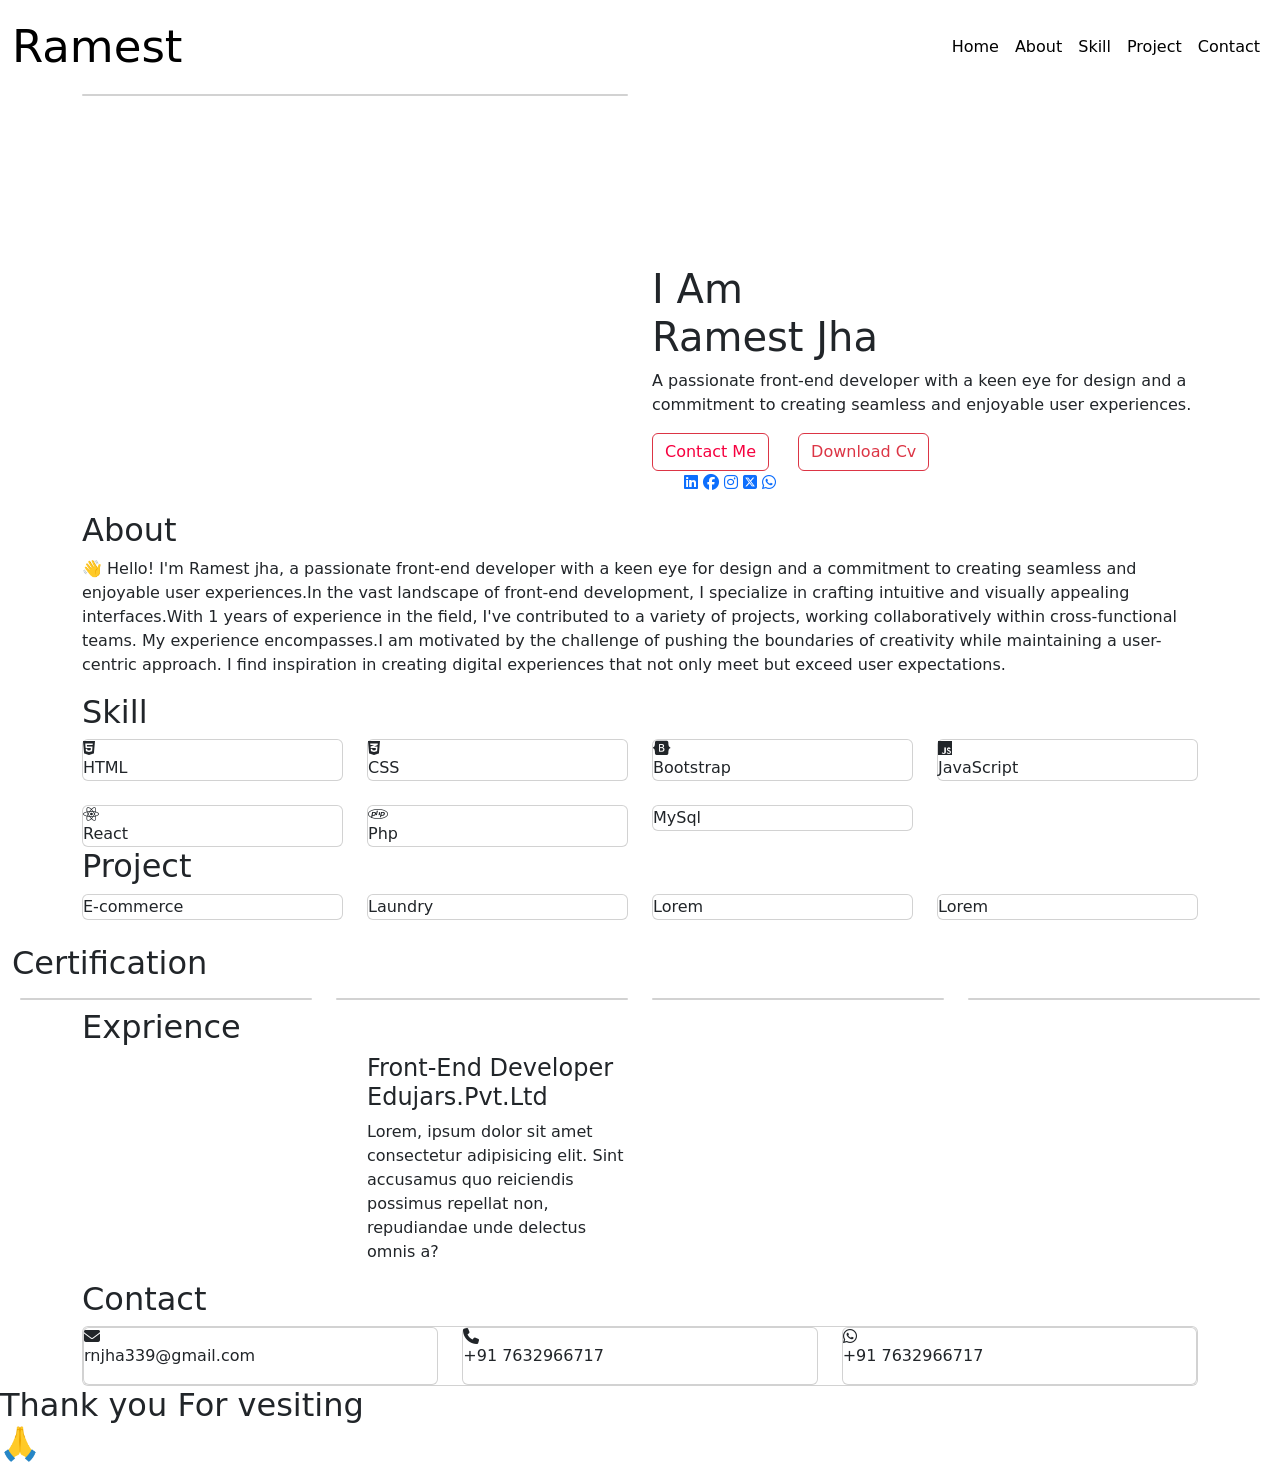
==== index.html @ 12119dc7 "first commit" ====
<!DOCTYPE html>
<html lang="en">
  <head>
    <!-- Required meta tags -->
    <meta charset="utf-8" />
    <meta name="viewport" content="width=device-width, initial-scale=1" />

    <!-- Bootstrap CSS -->
    <link
      href="https://cdn.jsdelivr.net/npm/bootstrap@5.0.2/dist/css/bootstrap.min.css"
      rel="stylesheet"
      integrity="sha384-EVSTQN3/azprG1Anm3QDgpJLIm9Nao0Yz1ztcQTwFspd3yD65VohhpuuCOmLASjC"
      crossorigin="anonymous"
    />
    <link rel="preconnect" href="https://fonts.googleapis.com" />
    <link rel="preconnect" href="https://fonts.gstatic.com" crossorigin />
    <link
      href="https://fonts.googleapis.com/css2?family=Playfair+Display:wght@500&family=Poppins:wght@200&display=swap"
      rel="stylesheet"
    />
    <link rel="stylesheet" href="/portfolio/style.css" />
    <link
      rel="stylesheet"
      href="https://cdnjs.cloudflare.com/ajax/libs/font-awesome/6.4.2/css/all.min.css"
    />
    <title>Portfolio</title>
  </head>
  <body>
    <!--Navbar start-->
    <div class="container-fluid p-0">
      <nav class="navbar navbar-expand-lg">
        <div class="container-fluid">
          <a style="font-size: 5vh" class="navbar-brand" href="#">Ramest</a>
          <button
            style="background-color: red"
            class="navbar-toggler"
            type="button"
            data-bs-toggle="collapse"
            data-bs-target="#navbarNav"
            aria-controls="navbarNav"
            aria-expanded="false"
            aria-label="Toggle navigation"
          >
            <span class="navbar-toggler-icon"></span>
          </button>
          <div class="collapse navbar-collapse" id="navbarNav">
            <ul class="navbar-nav ms-auto">
              <li class="nav-item">
                <a class="nav-link active" aria-current="page" href="#">Home</a>
              </li>
              <li class="nav-item">
                <a class="nav-link active" href="#about">About</a>
              </li>
              <li class="nav-item">
                <a class="nav-link active" href="#skill">Skill</a>
              </li>
              <li class="nav-item">
                <a class="nav-link active" href="#project">Project</a>
              </li>
              <li class="nav-item">
                <a class="nav-link active" href="#contact">Contact</a>
              </li>
            </ul>
          </div>
        </div>
      </nav>
      <!--Header start-->
      <div class="container header">
        <div class="row">
          <div class="col-sm-6">
            <div class="card">
              <img src="/portfolio/img1.png" alt="" />
            </div>
          </div>
          <div class="col-sm-6 col-sm-6" style="margin-top: 15%">
            <h1>
              I Am <br />
              <span>Ramest Jha</span>
            </h1>
            <p>
              A passionate front-end developer with a keen eye for design and a
              commitment to creating seamless and enjoyable user experiences.
            </p>
            <div class="btn border-danger text-danger me-4">
              <a
                href="tel:+91 7632966717"
                style="color: #f6003f; text-decoration: none"
                >Contact Me</a
              >
            </div>
            <div class="btn border-danger text-danger">Download Cv</div>

            <div>
              <ul>
                <a href="https://www.linkedin.com/in/ramest-jha-3566b7236/">
                  <i class="fa-brands fa-linkedin"></i
                ></a>
                <a href="https://www.facebook.com/Ohgod5/"
                  ><i class="fa-brands fa-facebook"></i
                ></a>
                <a href="https://www.instagram.com/ramest_jha/"
                  ><i class="fa-brands fa-instagram"></i
                ></a>
                <a href="https://twitter.com/Ramest_jha"
                  ><i class="fa-brands fa-square-x-twitter"></i
                ></a>
                <a
                  href="https://api.whatsapp.com/send?phone=7632966717&text= 🙏
                   Hii, i am Ramest jha. How can i help you "
                  ><i class="fa-brands fa-whatsapp"></i
                ></a>
              </ul>
            </div>
          </div>
        </div>
      </div>
      <!--Header end-->
      <!--About Start-->
      <div class="container" id="about">
        <h2>About</h2>
        <p>
          👋 Hello! I'm Ramest jha, a passionate front-end developer with a keen
          eye for design and a commitment to creating seamless and enjoyable
          user experiences.In the vast landscape of front-end development, I
          specialize in crafting intuitive and visually appealing
          interfaces.With 1 years of experience in the field, I've contributed
          to a variety of projects, working collaboratively within
          cross-functional teams. My experience encompasses.I am motivated by
          the challenge of pushing the boundaries of creativity while
          maintaining a user-centric approach. I find inspiration in creating
          digital experiences that not only meet but exceed user expectations.
        </p>
      </div>
      <!-- About End-->

      <div class="container skill" id="skill">
        <h2>Skill</h2>
        <div class="row">
          <div class="col-sm-3">
            <div class="card"><i class="fa-brands fa-html5"></i>HTML</div>
          </div>
          <div class="col-sm-3">
            <div class="card"><i class="fa-brands fa-css3-alt"></i>CSS</div>
          </div>
          <div class="col-sm-3">
            <div class="card">
              <i class="fa-brands fa-bootstrap"></i>Bootstrap
            </div>
          </div>
          <div class="col-sm-3">
            <div class="card"><i class="fa-brands fa-js"></i>JavaScript</div>
          </div>
        </div>
        <br />
        <div class="row">
          <div class="col-sm-3">
            <div class="card"><i class="fa-brands fa-react"></i>React</div>
          </div>
          <div class="col-sm-3">
            <div class="card"><i class="fa-brands fa-php"></i>Php</div>
          </div>
          <div class="col-sm-3"><div class="card">MySql</div></div>
          <div class="col-sm-3"></div>
        </div>
      </div>
      <!-- Project Start-->
      <div class="container project" id="project">
        <h2>Project</h2>
        <div class="row">
          <div class="col-sm-3"><div class="card">E-commerce</div></div>
          <div class="col-sm-3"><div class="card">Laundry</div></div>
          <div class="col-sm-3"><div class="card">Lorem</div></div>
          <div class="col-sm-3"><div class="card">Lorem</div></div>
        </div>
      </div>
      <!--Project end-->

      <div class="container-fluid mt-4" id="Certification">
        <h2>Certification</h2>
        <div class="row p-2">
          <div class="col-sm-3">
            <div class="card">
              <img src="/portfolio/cer1.jpg" alt="" />
            </div>
          </div>
          <div class="col-sm-3">
            <div class="card">
              <img src="/portfolio/cer2.jpg" alt="" />
            </div>
          </div>
          <div class="col-sm-3">
            <div class="card">
              <img src="/portfolio/cer3.jpg" alt="" />
            </div>
          </div>
          <div class="col-sm-3">
            <div class="card">
              <img src="/portfolio/cer5.jpg" alt="" />
            </div>
          </div>
        </div>
      </div>
      <!--Exprience start-->
      <div class="container exprience" id="exprience">
        <h2>Exprience</h2>
        <div class="row">
          <div class="col-sm-3"></div>
          <div class="col-sm-3">
            <div class="rounded-circle"></div>
            <div class="dot">
              <h4>Front-End Developer <br />Edujars.Pvt.Ltd</h4>
              <p>
                Lorem, ipsum dolor sit amet consectetur adipisicing elit. Sint
                accusamus quo reiciendis possimus repellat non, repudiandae unde
                delectus omnis a?
              </p>
            </div>
          </div>
          <div class="col-sm-3"></div>
        </div>
      </div>
      <!--Experience End-->
      <!--Contact-->
      <div class="container contact" id="contact">
        <h2>Contact</h2>
        <div class="card">
          <div class="row">
            <div class="col-sm-4">
              <div class="card">
                <i class="fa-solid fa-envelope"> </i>
                <p>rnjha339@gmail.com</p>
              </div>
            </div>
            <div class="col-sm-4">
              <div class="card">
                <i class="fa-solid fa-phone"></i>
                <p>+91 7632966717</p>
              </div>
            </div>
            <br />
            <div class="col-sm-4">
              <div class="card">
                <i class="fa-brands fa-whatsapp"></i>
                <p>+91 7632966717</p>
              </div>
            </div>
          </div>
        </div>
      </div>
      <!--Contact end-->
      <h2>
        Thank you For vesiting <br />
        🙏
      </h2>
    </div>

    <!-- Optional JavaScript; choose one of the two! -->

    <!-- Option 1: Bootstrap Bundle with Popper -->
    <script
      src="https://cdn.jsdelivr.net/npm/bootstrap@5.0.2/dist/js/bootstrap.bundle.min.js"
      integrity="sha384-MrcW6ZMFYlzcLA8Nl+NtUVF0sA7MsXsP1UyJoMp4YLEuNSfAP+JcXn/tWtIaxVXM"
      crossorigin="anonymous"
    ></script>

    <!-- Option 2: Separate Popper and Bootstrap JS -->
    <!--
    <script src="https://cdn.jsdelivr.net/npm/@popperjs/core@2.9.2/dist/umd/popper.min.js" integrity="sha384-IQsoLXl5PILFhosVNubq5LC7Qb9DXgDA9i+tQ8Zj3iwWAwPtgFTxbJ8NT4GN1R8p" crossorigin="anonymous"></script>
    <script src="https://cdn.jsdelivr.net/npm/bootstrap@5.0.2/dist/js/bootstrap.min.js" integrity="sha384-cVKIPhGWiC2Al4u+LWgxfKTRIcfu0JTxR+EQDz/bgldoEyl4H0zUF0QKbrJ0EcQF" crossorigin="anonymous"></script>
    -->
  </body>
</html>

<style>
  body {
  }
</style>
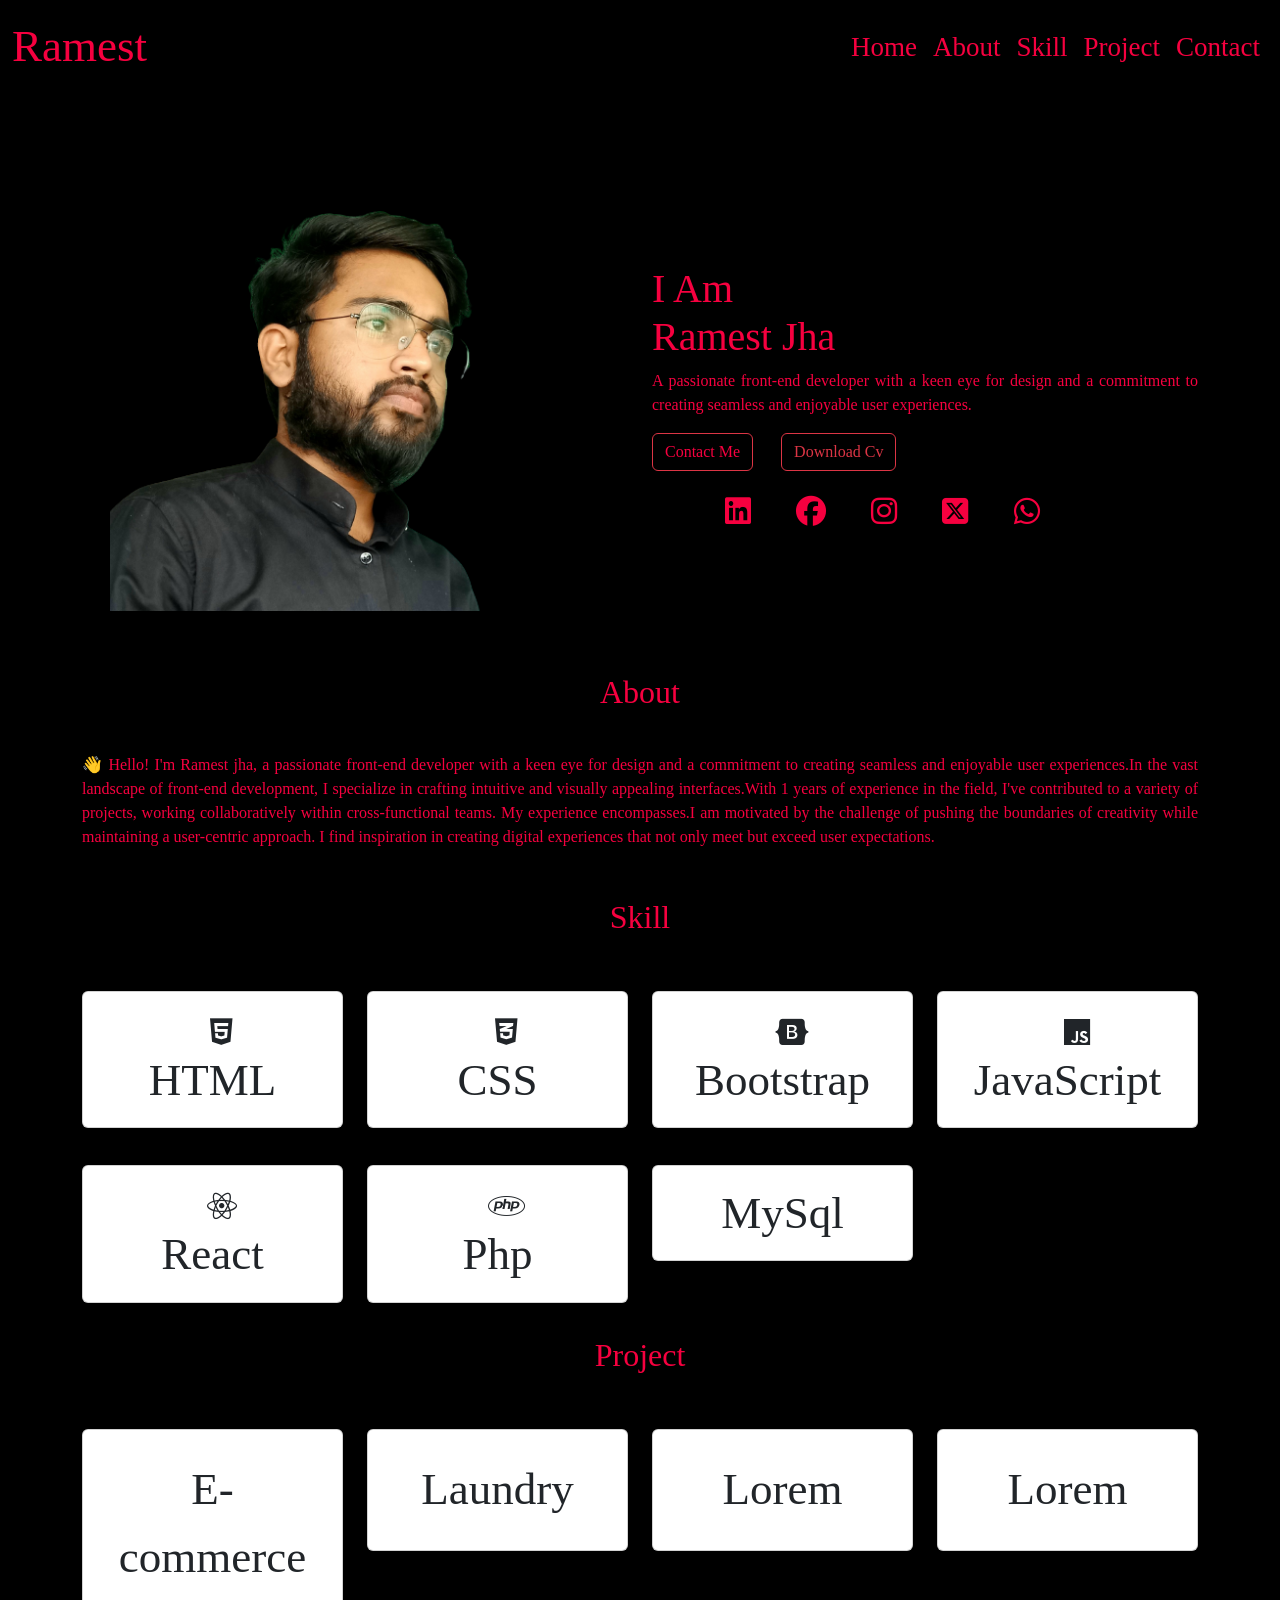
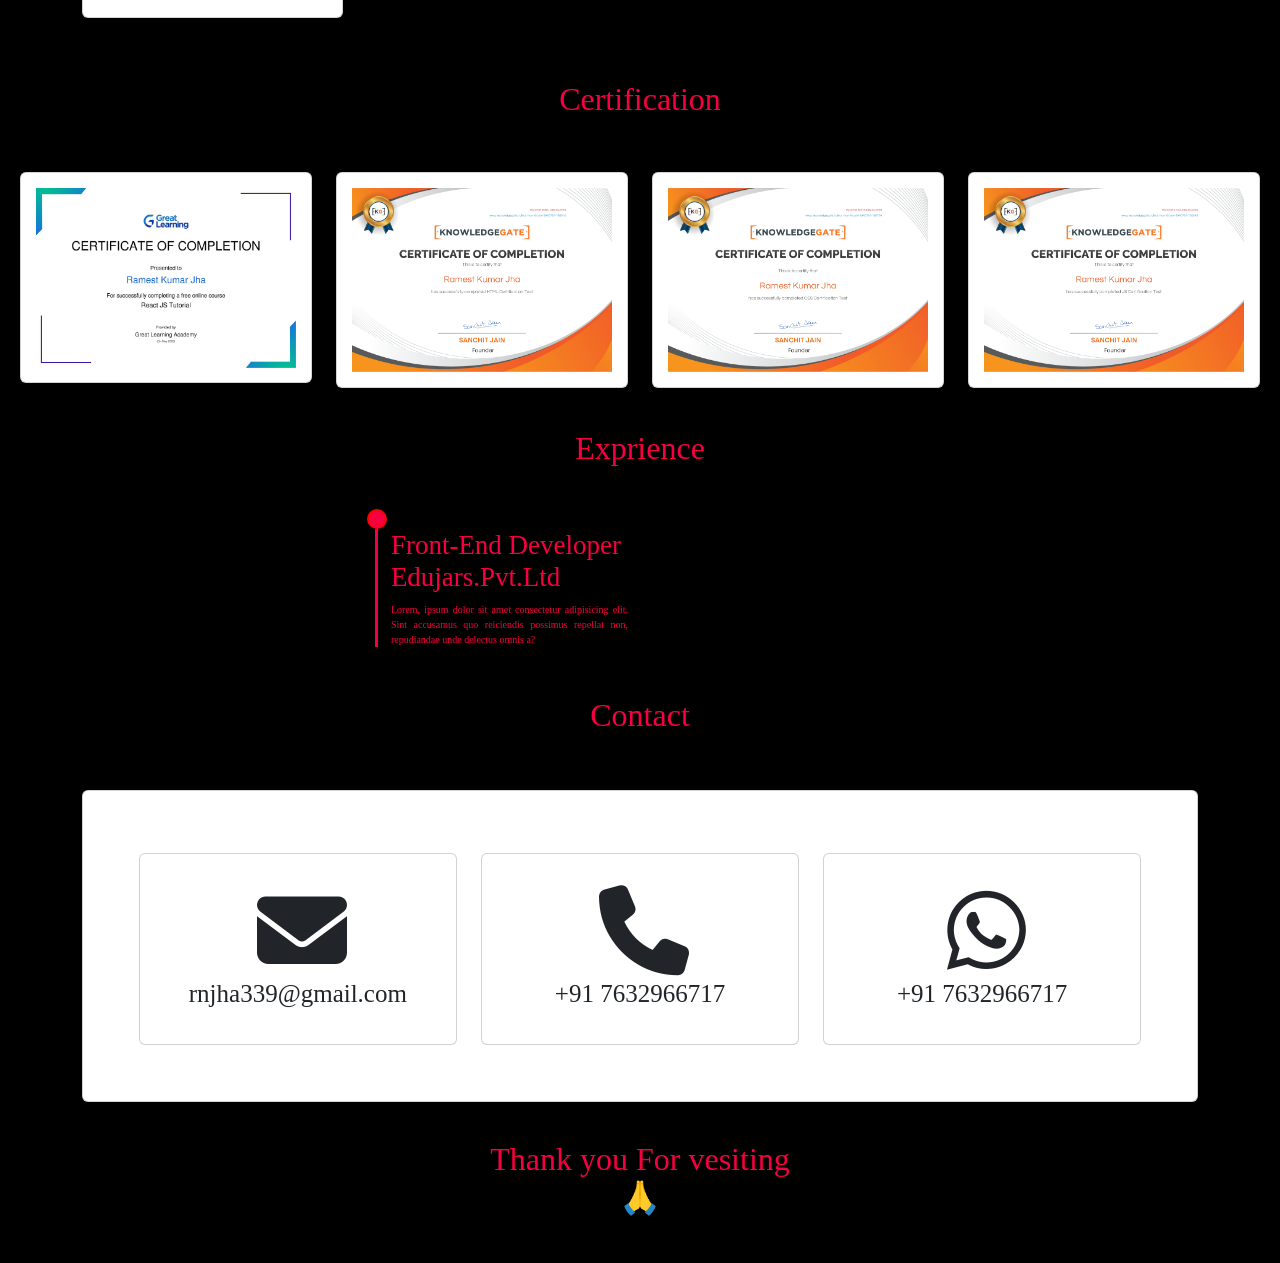
==== commit 8e1892fa: "first commit" ====
--- a/index.html
+++ b/index.html
@@ -18,7 +18,7 @@
       href="https://fonts.googleapis.com/css2?family=Playfair+Display:wght@500&family=Poppins:wght@200&display=swap"
       rel="stylesheet"
     />
-    <link rel="stylesheet" href="/portfolio/style.css" />
+    <link rel="stylesheet" href="style.css" />
     <link
       rel="stylesheet"
       href="https://cdnjs.cloudflare.com/ajax/libs/font-awesome/6.4.2/css/all.min.css"
@@ -69,7 +69,7 @@
         <div class="row">
           <div class="col-sm-6">
             <div class="card">
-              <img src="/portfolio/img1.png" alt="" />
+              <img src="/img/img1.png" alt="" />
             </div>
           </div>
           <div class="col-sm-6 col-sm-6" style="margin-top: 15%">
@@ -180,22 +180,22 @@
         <div class="row p-2">
           <div class="col-sm-3">
             <div class="card">
-              <img src="/portfolio/cer1.jpg" alt="" />
-            </div>
-          </div>
-          <div class="col-sm-3">
-            <div class="card">
-              <img src="/portfolio/cer2.jpg" alt="" />
-            </div>
-          </div>
-          <div class="col-sm-3">
-            <div class="card">
-              <img src="/portfolio/cer3.jpg" alt="" />
-            </div>
-          </div>
-          <div class="col-sm-3">
-            <div class="card">
-              <img src="/portfolio/cer5.jpg" alt="" />
+              <img src="/img/cer1.jpg" alt="" />
+            </div>
+          </div>
+          <div class="col-sm-3">
+            <div class="card">
+              <img src="/img/cer2.jpg" alt="" />
+            </div>
+          </div>
+          <div class="col-sm-3">
+            <div class="card">
+              <img src="/img/cer3.jpg" alt="" />
+            </div>
+          </div>
+          <div class="col-sm-3">
+            <div class="card">
+              <img src="/img/cer5.jpg" alt="" />
             </div>
           </div>
         </div>
--- a/style.css
+++ b/style.css
@@ -0,0 +1,95 @@
+* {
+  margin: 0;
+  padding: 0;
+}
+body {
+  /* background-color: #140941; */
+  background-color: #000;
+  color: #f6003f;
+  font-family: "Playfair Display", serif;
+}
+.nav {
+  background-color: rgba(255, 0, 0, 0.5);
+  color: #f6003f;
+}
+#navbarNav ul li a {
+  color: #f6003f;
+  font-size: 3vh;
+}
+.navbar-brand {
+  color: #f6003f;
+  font-size: 3vh;
+}
+p {
+  text-align: justify;
+}
+.header .card {
+  background-color: #000;
+}
+.header ul a i {
+  color: #f6003f;
+}
+i {
+  padding-top: 5%;
+  padding-left: 8%;
+  font-size: 30px;
+  transition: 0.5s ease-in-out;
+}
+.header i:hover {
+  transform: rotate(360deg);
+}
+h2 {
+  text-align: center;
+  padding: 3%;
+}
+.img {
+  width: 50%;
+}
+.card {
+  padding: 5%;
+  text-align: center;
+  font-size: 5vh;
+}
+.skill .card {
+  margin-top: 5%;
+}
+.project .card {
+  margin-top: 5%;
+}
+.skill .card:hover {
+  background-color: #f6003f;
+  color: #fff;
+}
+.project .card {
+  padding: 10%;
+}
+.dot {
+  border-left: 3px solid #f6003f;
+  padding-left: 5%;
+  margin-left: 3%;
+}
+.rounded-circle {
+  border: 2px solid red;
+  height: 20px;
+  width: 20px;
+  background-color: #f6003f;
+  font-size: 5vh;
+}
+.exprience p {
+  font-size: 10px;
+}
+.exprience h4 {
+  font-size: 3vh;
+}
+.contact i {
+  font-size: 10vh;
+  justify-content: center;
+  margin-right: 5%;
+}
+.contact p {
+  font-size: 25px;
+  text-align: center;
+}
+.contact .card {
+  margin-top: 2%;
+}
